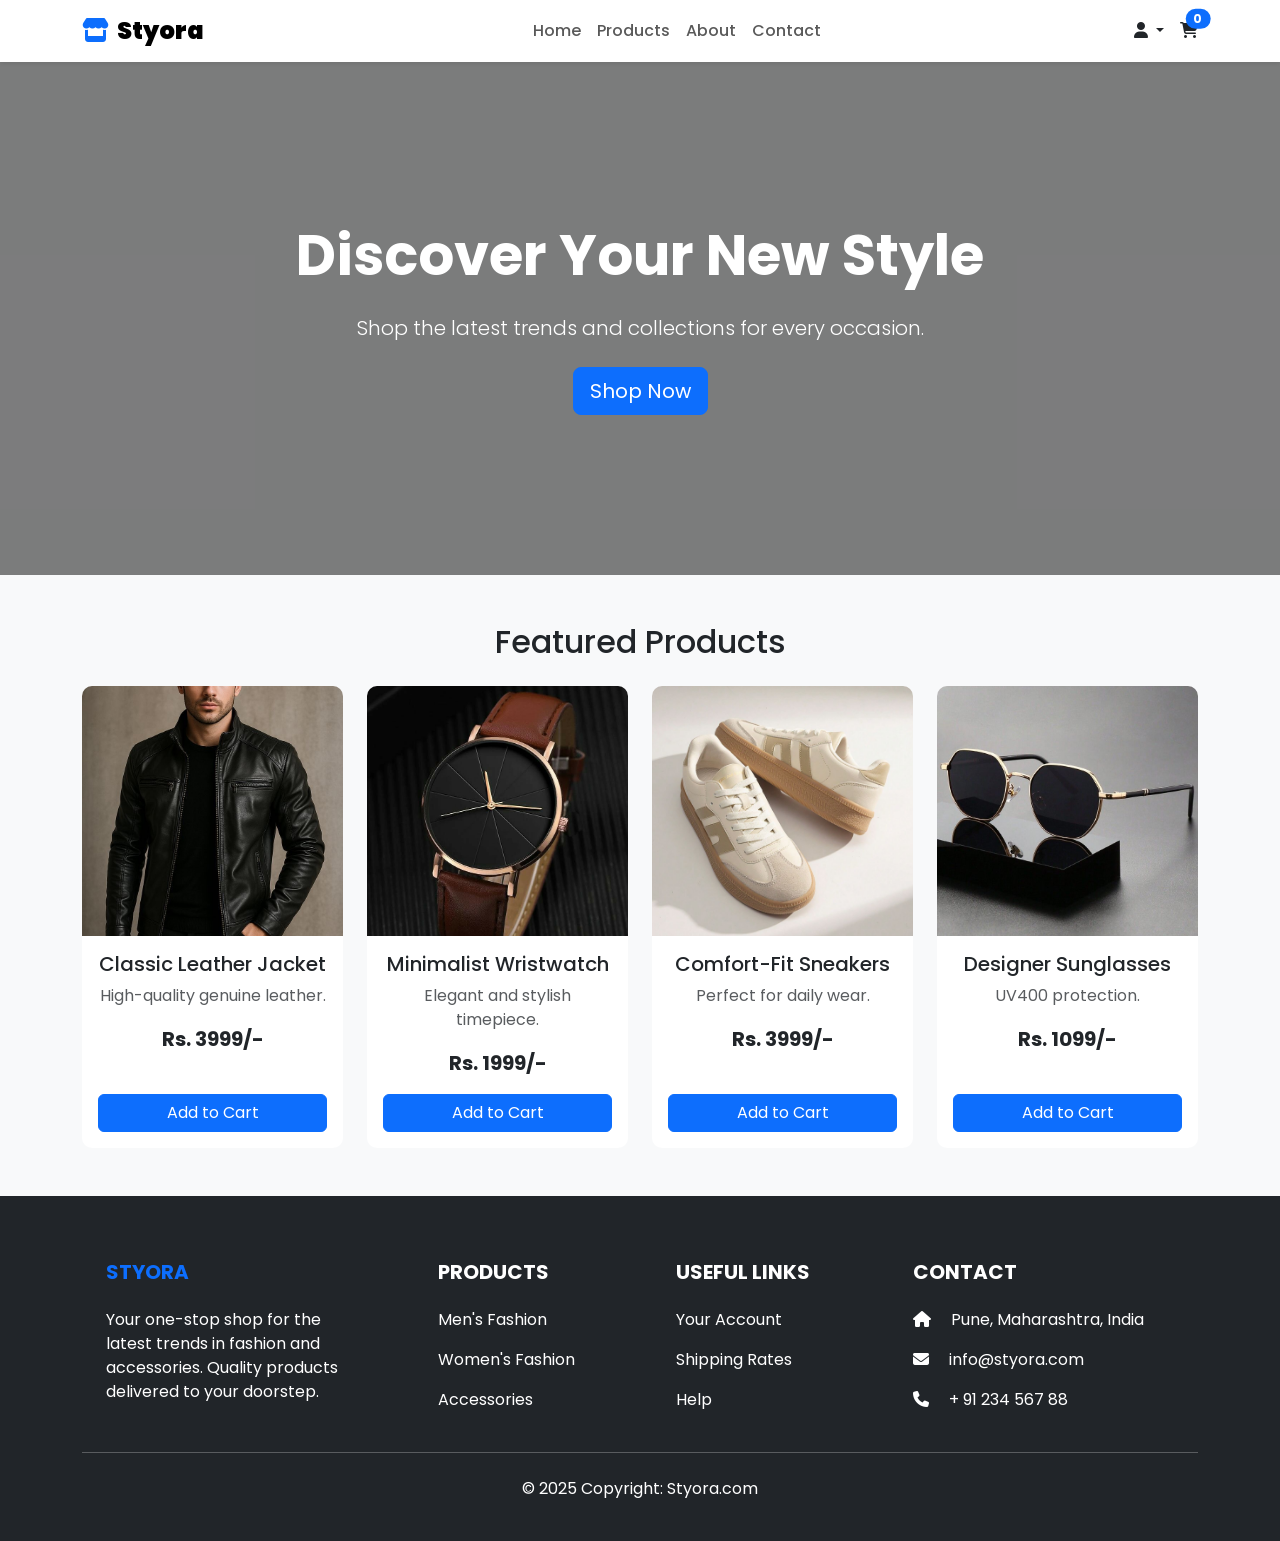
==== Frontend/index.html @ a78b172f "Initial commit" ====
<!DOCTYPE html>
<html lang="en">
<head>
    <meta charset="UTF-8">
    <meta name="viewport" content="width=device-width, initial-scale=1.0">
    <title>Styora - Modern E-commerce</title>
    <link href="https://cdn.jsdelivr.net/npm/bootstrap@5.3.3/dist/css/bootstrap.min.css" rel="stylesheet">
    <link rel="stylesheet" href="https://cdnjs.cloudflare.com/ajax/libs/font-awesome/6.5.1/css/all.min.css">
    <link href="https://fonts.googleapis.com/css2?family=Poppins:wght@300;400;500;600;700&display=swap" rel="stylesheet">
    <link rel="stylesheet" href="assets/style.css">
</head>
<body>

    <nav class="navbar navbar-expand-lg navbar-light bg-white shadow-sm sticky-top">
        <div class="container">
            <a class="navbar-brand" href="index.html">
                <i class="fa-solid fa-store me-2 text-primary"></i><strong>Styora</strong>
            </a>
            <button class="navbar-toggler" type="button" data-bs-toggle="collapse" data-bs-target="#navbarNav">
                <span class="navbar-toggler-icon"></span>
            </button>
            <div class="collapse navbar-collapse" id="navbarNav">
                <ul class="navbar-nav mx-auto">
                    <li class="nav-item"><a class="nav-link" href="index.html">Home</a></li>
                    <li class="nav-item"><a class="nav-link" href="products.html">Products</a></li>
                    <li class="nav-item"><a class="nav-link" href="about.html">About</a></li>
                    <li class="nav-item"><a class="nav-link" href="contact.html">Contact</a></li>
                </ul>
                <div class="d-flex align-items-center">
                    <div class="nav-item dropdown">
                        <a href="#" class="nav-link dropdown-toggle text-dark" id="profileDropdown" role="button" data-bs-toggle="dropdown" aria-expanded="false">
                            <i class="fa-solid fa-user"></i>
                        </a>
                        <ul class="dropdown-menu dropdown-menu-end" id="profileDropdownMenu" aria-labelledby="profileDropdown">
                            </ul>
                    </div>
                    <a href="cart.html" class="nav-link text-dark position-relative ms-3">
                        <i class="fa-solid fa-shopping-cart"></i>
                        <span class="badge bg-primary rounded-pill position-absolute top-0 start-100 translate-middle" id="cart-count">0</span>
                    </a>
                </div>
            </div>
        </div>
    </nav>

    <header class="hero-section text-white text-center">
        <div class="container">
            <h1 class="display-4 fw-bold">Discover Your New Style</h1>
            <p class="lead my-4">Shop the latest trends and collections for every occasion.</p>
            <a href="products.html" class="btn btn-primary btn-lg">Shop Now</a>
        </div>
    </header>

    <main class="container my-5">
        <section class="text-center">
            <h2 class="mb-4">Featured Products</h2>
            <div class="row g-4">
                
                <div class="col-md-6 col-lg-3">
                    <div class="card product-card h-100" data-id="1" data-name="Classic Leather Jacket" data-price="3999" data-image="assets/images/Leather_Jacket.jpg">
                        <img src="assets/images/Leather_Jacket.jpg" class="card-img-top" alt="Classic Leather Jacket">
                        <div class="card-body d-flex flex-column">
                            <h5 class="card-title">Classic Leather Jacket</h5>
                            <p class="card-text text-muted">High-quality genuine leather.</p>
                            <p class="card-text fs-5 fw-bold">Rs. 3999/-</p>
                            <button class="btn btn-primary mt-auto add-to-cart-btn">Add to Cart</button>
                        </div>
                    </div>
                </div>
                
                <div class="col-md-6 col-lg-3">
                    <div class="card product-card h-100" data-id="2" data-name="Minimalist Wristwatch" data-price="1999" data-image="assets/images/Wristwatch.jpg">
                        <img src="assets/images/Wristwatch.jpg" class="card-img-top" alt="Minimalist Wristwatch">
                        <div class="card-body d-flex flex-column">
                            <h5 class="card-title">Minimalist Wristwatch</h5>
                            <p class="card-text text-muted">Elegant and stylish timepiece.</p>
                            <p class="card-text fs-5 fw-bold">Rs. 1999/-</p>
                            <button class="btn btn-primary mt-auto add-to-cart-btn">Add to Cart</button>
                        </div>
                    </div>
                </div>
                
                <div class="col-md-6 col-lg-3">
                    <div class="card product-card h-100" data-id="3" data-name="Comfort-Fit Sneakers" data-price="3999" data-image="assets/images/Sneakers.jpg">
                        <img src="assets/images/Sneakers.jpg" class="card-img-top" alt="Comfort-Fit Sneakers">
                        <div class="card-body d-flex flex-column">
                            <h5 class="card-title">Comfort-Fit Sneakers</h5>
                            <p class="card-text text-muted">Perfect for daily wear.</p>
                            <p class="card-text fs-5 fw-bold">Rs. 3999/-</p>
                            <button class="btn btn-primary mt-auto add-to-cart-btn">Add to Cart</button>
                        </div>
                    </div>
                </div>
                
                <div class="col-md-6 col-lg-3">
                    <div class="card product-card h-100" data-id="4" data-name="Designer Sunglasses" data-price="1099" data-image="assets/images/Sunglasses.jpg">
                        <img src="assets/images/Sunglasses.jpg" class="card-img-top" alt="Designer Sunglasses">
                        <div class="card-body d-flex flex-column">
                            <h5 class="card-title">Designer Sunglasses</h5>
                            <p class="card-text text-muted">UV400 protection.</p>
                            <p class="card-text fs-5 fw-bold">Rs. 1099/-</p>
                            <button class="btn btn-primary mt-auto add-to-cart-btn">Add to Cart</button>
                        </div>
                    </div>
                </div>
            </div>
        </section>
    </main>
    
    <footer class="bg-dark text-white pt-5 pb-4">
        <div class="container text-center text-md-start">
            <div class="row">
                <div class="col-md-3 col-lg-3 col-xl-3 mx-auto mt-3">
                    <h5 class="text-uppercase mb-4 fw-bold text-primary">Styora</h5>
                    <p>Your one-stop shop for the latest trends in fashion and accessories. Quality products delivered to your doorstep.</p>
                </div>
                <div class="col-md-2 col-lg-2 col-xl-2 mx-auto mt-3">
                    <h5 class="text-uppercase mb-4 fw-bold">Products</h5>
                    <p><a href="#" class="text-white">Men's Fashion</a></p>
                    <p><a href="#" class="text-white">Women's Fashion</a></p>
                    <p><a href="#" class="text-white">Accessories</a></p>
                </div>
                <div class="col-md-3 col-lg-2 col-xl-2 mx-auto mt-3">
                    <h5 class="text-uppercase mb-4 fw-bold">Useful Links</h5>
                    <p><a href="#" class="text-white">Your Account</a></p>
                    <p><a href="#" class="text-white">Shipping Rates</a></p>
                    <p><a href="#" class="text-white">Help</a></p>
                </div>
                <div class="col-md-4 col-lg-3 col-xl-3 mx-auto mt-3">
                    <h5 class="text-uppercase mb-4 fw-bold">Contact</h5>
                    <p><i class="fas fa-home me-3"></i> Pune, Maharashtra, India</p>
                    <p><i class="fas fa-envelope me-3"></i> info@styora.com</p>
                    <p><i class="fas fa-phone me-3"></i> + 91 234 567 88</p>
                </div>
            </div>
            <hr class="my-4">
            <div class="text-center">
                <p>© 2025 Copyright: Styora.com</p>
            </div>
        </div>
    </footer>


    <script src="https://cdn.jsdelivr.net/npm/bootstrap@5.3.3/dist/js/bootstrap.bundle.min.js"></script>
    <script src="assets/js/script.js"></script> <script src="assets/js/auth.js"></script>
</body>
</html>
---- Frontend/assets/style.css ----
/* General Styling */
body {
    font-family: 'Poppins', sans-serif;
    background-color: #f8f9fa;
}

/* Navbar */
.navbar-brand {
    font-weight: 700;
    font-size: 1.5rem;
}

.nav-link {
    font-weight: 500;
}

.navbar .nav-link.active {
    color: #0d6efd !important; /* Bootstrap Primary Color */
}

/* Hero Section */
.hero-section {
    /* Updated with a more stable and relevant placeholder image */
    background: url('https://placehold.co/1600x800/333/FFF?text=Styora') no-repeat center center;
    background-size: cover;
    padding: 10rem 0;
    position: relative;
}

.hero-section::before {
    content: '';
    position: absolute;
    top: 0;
    left: 0;
    width: 100%;
    height: 100%;
    background-color: rgba(0, 0, 0, 0.5); /* Dark overlay */
}

.hero-section .container {
    position: relative;
    z-index: 2;
}

/* Product Card */
.product-card {
    border: none;
    border-radius: 10px;
    transition: transform 0.2s ease-in-out, box-shadow 0.2s ease-in-out;
}

.product-card:hover {
    transform: translateY(-5px);
    box-shadow: 0 8px 30px rgba(0, 0, 0, 0.1);
}

.product-card .card-img-top {
    border-top-left-radius: 10px;
    border-top-right-radius: 10px;
    object-fit: cover;
    height: 250px;
}

/* Cart Page */
.cart-item .remove-btn {
    padding: 0;
}


/* Footer */
footer a.text-white:hover {
    text-decoration: underline !important;
}
footer a {
    text-decoration: none;
}
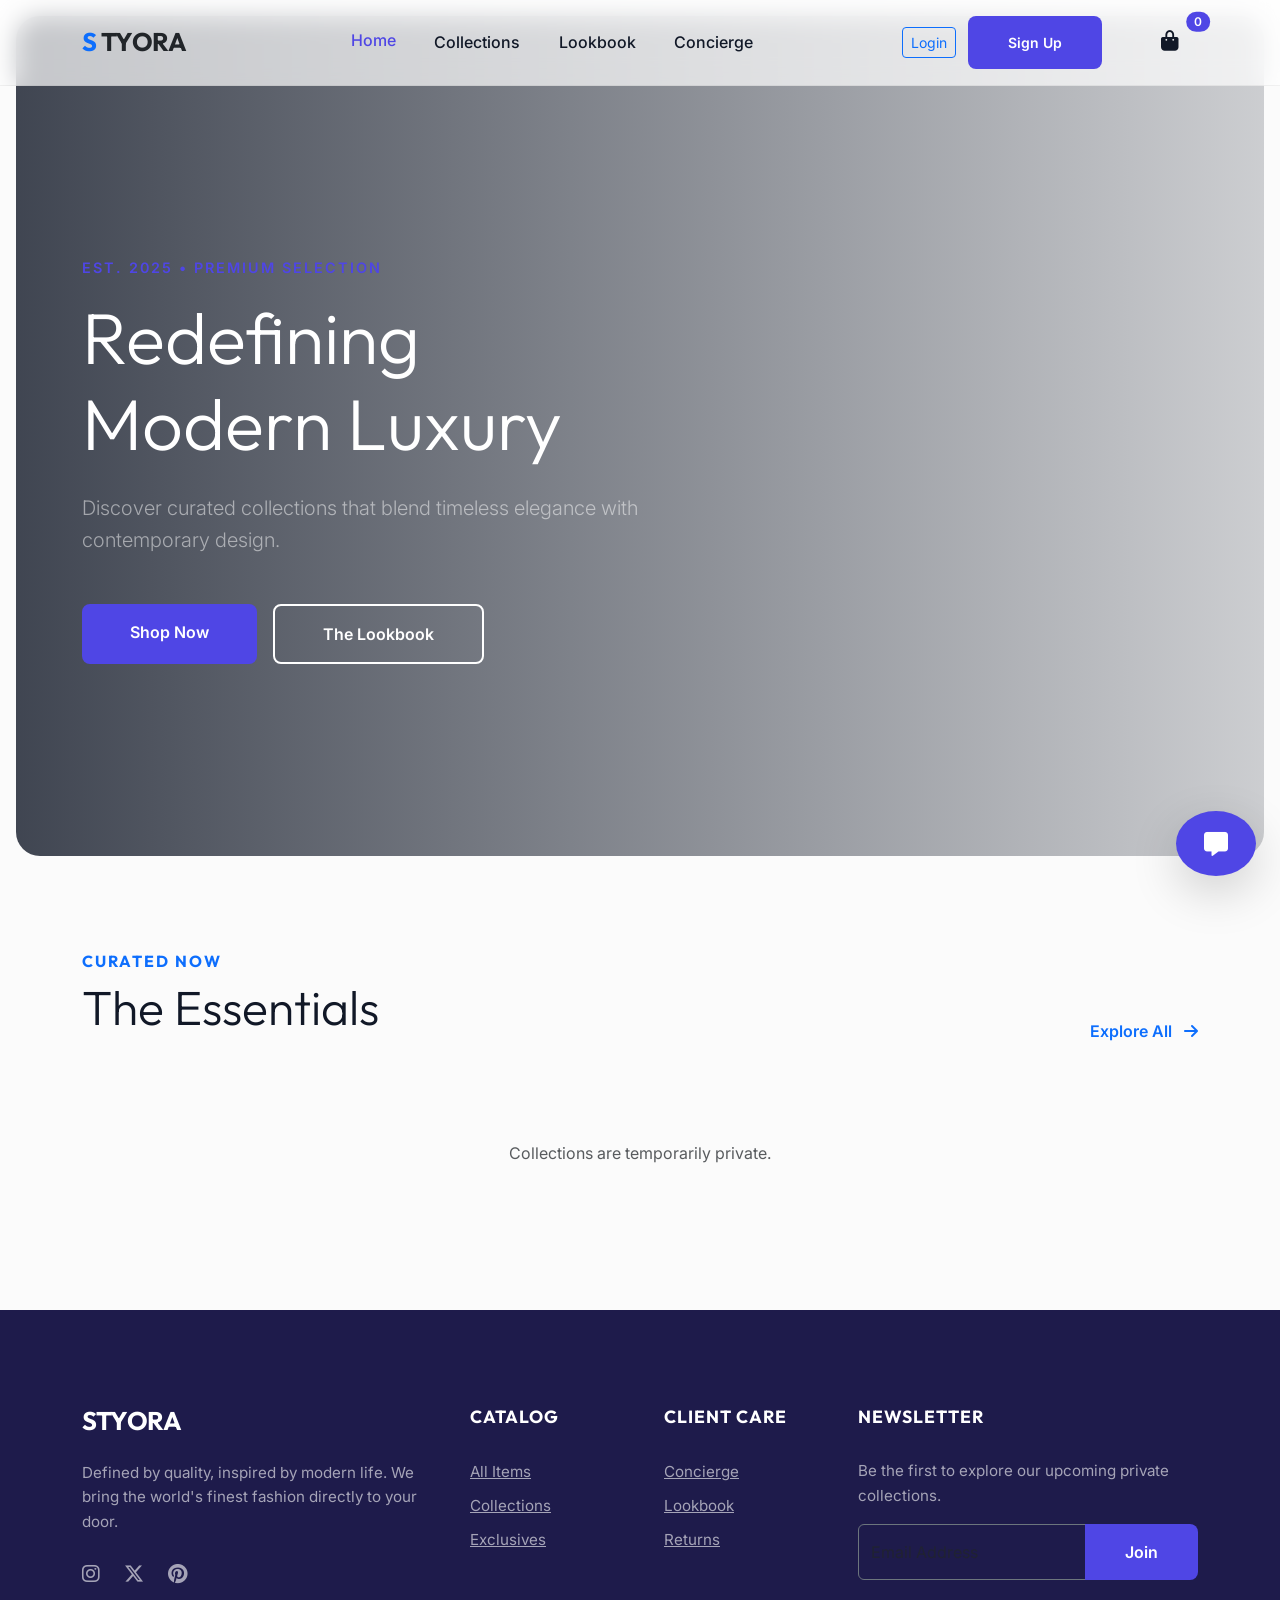
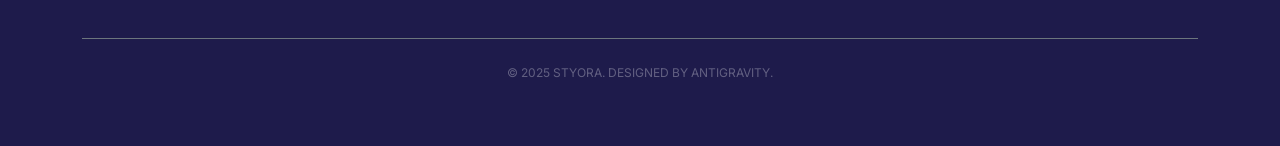
==== commit 6e7e45d4: "Update frontend UI and prepare PostgreSQL migration" ====
--- a/Frontend/index.html
+++ b/Frontend/index.html
@@ -1,147 +1,189 @@
 <!DOCTYPE html>
 <html lang="en">
+
 <head>
     <meta charset="UTF-8">
     <meta name="viewport" content="width=device-width, initial-scale=1.0">
-    <title>Styora - Modern E-commerce</title>
+    <title>Styora - Premium Modern E-commerce</title>
     <link href="https://cdn.jsdelivr.net/npm/bootstrap@5.3.3/dist/css/bootstrap.min.css" rel="stylesheet">
     <link rel="stylesheet" href="https://cdnjs.cloudflare.com/ajax/libs/font-awesome/6.5.1/css/all.min.css">
-    <link href="https://fonts.googleapis.com/css2?family=Poppins:wght@300;400;500;600;700&display=swap" rel="stylesheet">
+    <link rel="preconnect" href="https://fonts.googleapis.com">
+    <link rel="preconnect" href="https://fonts.gstatic.com" crossorigin>
+    <link
+        href="https://fonts.googleapis.com/css2?family=Outfit:wght@300;400;500;600;700&family=Inter:wght@300;400;500;600&display=swap"
+        rel="stylesheet">
     <link rel="stylesheet" href="assets/style.css">
 </head>
+
 <body>
 
-    <nav class="navbar navbar-expand-lg navbar-light bg-white shadow-sm sticky-top">
+    <nav class="navbar navbar-expand-lg fixed-top">
         <div class="container">
-            <a class="navbar-brand" href="index.html">
-                <i class="fa-solid fa-store me-2 text-primary"></i><strong>Styora</strong>
+            <a class="navbar-brand text-dark d-flex align-items-center" href="index.html">
+                <span class="text-primary me-1">S</span>TYORA
             </a>
-            <button class="navbar-toggler" type="button" data-bs-toggle="collapse" data-bs-target="#navbarNav">
-                <span class="navbar-toggler-icon"></span>
+            <button class="navbar-toggler border-0" type="button" data-bs-toggle="collapse" data-bs-target="#navbarNav">
+                <i class="fa-solid fa-bars-staggered"></i>
             </button>
             <div class="collapse navbar-collapse" id="navbarNav">
                 <ul class="navbar-nav mx-auto">
-                    <li class="nav-item"><a class="nav-link" href="index.html">Home</a></li>
-                    <li class="nav-item"><a class="nav-link" href="products.html">Products</a></li>
-                    <li class="nav-item"><a class="nav-link" href="about.html">About</a></li>
-                    <li class="nav-item"><a class="nav-link" href="contact.html">Contact</a></li>
+                    <li class="nav-item"><a class="nav-link active" href="index.html">Home</a></li>
+                    <li class="nav-item"><a class="nav-link" href="products.html">Collections</a></li>
+                    <li class="nav-item"><a class="nav-link" href="lookbook.html">Lookbook</a></li>
+                    <li class="nav-item"><a class="nav-link" href="concierge.html">Concierge</a></li>
                 </ul>
-                <div class="d-flex align-items-center">
+                <div class="d-flex align-items-center gap-4">
                     <div class="nav-item dropdown">
-                        <a href="#" class="nav-link dropdown-toggle text-dark" id="profileDropdown" role="button" data-bs-toggle="dropdown" aria-expanded="false">
-                            <i class="fa-solid fa-user"></i>
+                        <a href="#" class="nav-link p-0" id="profileDropdown" data-bs-toggle="dropdown">
+                            <i class="fa-regular fa-user fs-5"></i>
                         </a>
-                        <ul class="dropdown-menu dropdown-menu-end" id="profileDropdownMenu" aria-labelledby="profileDropdown">
-                            </ul>
+                        <ul class="dropdown-menu dropdown-menu-end shadow-lg border-0" id="profileDropdownMenu"></ul>
                     </div>
-                    <a href="cart.html" class="nav-link text-dark position-relative ms-3">
-                        <i class="fa-solid fa-shopping-cart"></i>
-                        <span class="badge bg-primary rounded-pill position-absolute top-0 start-100 translate-middle" id="cart-count">0</span>
+                    <a href="cart.html" class="nav-link p-0 position-relative">
+                        <i class="fa-solid fa-bag-shopping fs-5"></i>
+                        <span class="badge bg-primary rounded-pill position-absolute top-0 start-100 translate-middle"
+                            id="cart-count">0</span>
                     </a>
                 </div>
             </div>
         </div>
     </nav>
 
-    <header class="hero-section text-white text-center">
-        <div class="container">
-            <h1 class="display-4 fw-bold">Discover Your New Style</h1>
-            <p class="lead my-4">Shop the latest trends and collections for every occasion.</p>
-            <a href="products.html" class="btn btn-primary btn-lg">Shop Now</a>
+    <header class="hero-section"
+        style="background-image: url('C:/Users/YOGESH/.gemini/antigravity/brain/adc1d906-38cc-4165-9a96-99c6a6ed5b30/modern_fashion_hero_1773557108265.png');">
+        <div class="hero-overlay"></div>
+        <div class="container pt-5">
+            <div class="hero-content">
+                <p class="hero-tagline mb-3">Est. 2025 • Premium Selection</p>
+                <h1 class="display-2 mb-4 text-white">Redefining<br>Modern Luxury</h1>
+                <p class="lead mb-5 text-white-50">Discover curated collections that blend timeless elegance with
+                    contemporary design.</p>
+                <div class="d-flex gap-3">
+                    <a href="products.html" class="btn btn-primary px-5">Shop Now</a>
+                    <a href="lookbook.html" class="btn btn-outline-white px-5">The Lookbook</a>
+                </div>
+            </div>
         </div>
     </header>
 
-    <main class="container my-5">
-        <section class="text-center">
-            <h2 class="mb-4">Featured Products</h2>
-            <div class="row g-4">
-                
-                <div class="col-md-6 col-lg-3">
-                    <div class="card product-card h-100" data-id="1" data-name="Classic Leather Jacket" data-price="3999" data-image="assets/images/Leather_Jacket.jpg">
-                        <img src="assets/images/Leather_Jacket.jpg" class="card-img-top" alt="Classic Leather Jacket">
-                        <div class="card-body d-flex flex-column">
-                            <h5 class="card-title">Classic Leather Jacket</h5>
-                            <p class="card-text text-muted">High-quality genuine leather.</p>
-                            <p class="card-text fs-5 fw-bold">Rs. 3999/-</p>
-                            <button class="btn btn-primary mt-auto add-to-cart-btn">Add to Cart</button>
-                        </div>
+    <main class="container my-5 pt-5">
+        <section>
+            <div class="d-flex justify-content-between align-items-end mb-5">
+                <div>
+                    <h6 class="text-primary text-uppercase letter-spacing-2 mb-2">Curated Now</h6>
+                    <h2 class="display-5">The Essentials</h2>
+                </div>
+                <a href="products.html" class="text-primary text-decoration-none fw-600">Explore All <i
+                        class="fa-solid fa-arrow-right ms-2"></i></a>
+            </div>
+
+            <div class="row g-4" id="essentials-container">
+                <!-- Dynamically seeded from backend signatures -->
+                <div class="col-12 text-center py-5">
+                    <div class="spinner-border text-primary opacity-25" role="status"></div>
+                </div>
+            </div>
+        </section>
+
+        <!-- AI Recommendations Section -->
+        <section id="ai-recommendations" class="mt-5 pt-5" style="display: none;">
+            <div class="p-5 border-0 bg-white">
+                <div class="container-fluid py-2">
+                    <div class="mb-5 text-center">
+                        <h6 class="text-primary text-uppercase letter-spacing-2 mb-2">Tailored Selection</h6>
+                        <h2 class="display-6">Selected For You</h2>
+                        <p class="text-muted">Our AI analyzed your style profile to curate these matches.</p>
                     </div>
-                </div>
-                
-                <div class="col-md-6 col-lg-3">
-                    <div class="card product-card h-100" data-id="2" data-name="Minimalist Wristwatch" data-price="1999" data-image="assets/images/Wristwatch.jpg">
-                        <img src="assets/images/Wristwatch.jpg" class="card-img-top" alt="Minimalist Wristwatch">
-                        <div class="card-body d-flex flex-column">
-                            <h5 class="card-title">Minimalist Wristwatch</h5>
-                            <p class="card-text text-muted">Elegant and stylish timepiece.</p>
-                            <p class="card-text fs-5 fw-bold">Rs. 1999/-</p>
-                            <button class="btn btn-primary mt-auto add-to-cart-btn">Add to Cart</button>
-                        </div>
-                    </div>
-                </div>
-                
-                <div class="col-md-6 col-lg-3">
-                    <div class="card product-card h-100" data-id="3" data-name="Comfort-Fit Sneakers" data-price="3999" data-image="assets/images/Sneakers.jpg">
-                        <img src="assets/images/Sneakers.jpg" class="card-img-top" alt="Comfort-Fit Sneakers">
-                        <div class="card-body d-flex flex-column">
-                            <h5 class="card-title">Comfort-Fit Sneakers</h5>
-                            <p class="card-text text-muted">Perfect for daily wear.</p>
-                            <p class="card-text fs-5 fw-bold">Rs. 3999/-</p>
-                            <button class="btn btn-primary mt-auto add-to-cart-btn">Add to Cart</button>
-                        </div>
-                    </div>
-                </div>
-                
-                <div class="col-md-6 col-lg-3">
-                    <div class="card product-card h-100" data-id="4" data-name="Designer Sunglasses" data-price="1099" data-image="assets/images/Sunglasses.jpg">
-                        <img src="assets/images/Sunglasses.jpg" class="card-img-top" alt="Designer Sunglasses">
-                        <div class="card-body d-flex flex-column">
-                            <h5 class="card-title">Designer Sunglasses</h5>
-                            <p class="card-text text-muted">UV400 protection.</p>
-                            <p class="card-text fs-5 fw-bold">Rs. 1099/-</p>
-                            <button class="btn btn-primary mt-auto add-to-cart-btn">Add to Cart</button>
-                        </div>
-                    </div>
+                    <div class="row g-4" id="recommendations-container"></div>
                 </div>
             </div>
         </section>
     </main>
-    
-    <footer class="bg-dark text-white pt-5 pb-4">
-        <div class="container text-center text-md-start">
-            <div class="row">
-                <div class="col-md-3 col-lg-3 col-xl-3 mx-auto mt-3">
-                    <h5 class="text-uppercase mb-4 fw-bold text-primary">Styora</h5>
-                    <p>Your one-stop shop for the latest trends in fashion and accessories. Quality products delivered to your doorstep.</p>
+
+    <footer>
+        <div class="container">
+            <div class="row g-5">
+                <div class="col-lg-4">
+                    <h5 class="navbar-brand text-white mb-4">STYORA</h5>
+                    <p class="mb-4">Defined by quality, inspired by modern life. We bring the world's finest fashion
+                        directly to your door.</p>
+                    <div class="d-flex gap-4">
+                        <a href="#" class="fs-5"><i class="fa-brands fa-instagram"></i></a>
+                        <a href="#" class="fs-5"><i class="fa-brands fa-x-twitter"></i></a>
+                        <a href="#" class="fs-5"><i class="fa-brands fa-pinterest"></i></a>
+                    </div>
                 </div>
-                <div class="col-md-2 col-lg-2 col-xl-2 mx-auto mt-3">
-                    <h5 class="text-uppercase mb-4 fw-bold">Products</h5>
-                    <p><a href="#" class="text-white">Men's Fashion</a></p>
-                    <p><a href="#" class="text-white">Women's Fashion</a></p>
-                    <p><a href="#" class="text-white">Accessories</a></p>
+                <div class="col-6 col-lg-2">
+                    <h5>Catalog</h5>
+                    <ul class="list-unstyled">
+                        <li class="mb-2"><a href="products.html">All Items</a></li>
+                        <li class="mb-2"><a href="products.html">Collections</a></li>
+                        <li class="mb-2"><a href="products.html">Exclusives</a></li>
+                    </ul>
                 </div>
-                <div class="col-md-3 col-lg-2 col-xl-2 mx-auto mt-3">
-                    <h5 class="text-uppercase mb-4 fw-bold">Useful Links</h5>
-                    <p><a href="#" class="text-white">Your Account</a></p>
-                    <p><a href="#" class="text-white">Shipping Rates</a></p>
-                    <p><a href="#" class="text-white">Help</a></p>
+                <div class="col-6 col-lg-2">
+                    <h5>Client Care</h5>
+                    <ul class="list-unstyled">
+                        <li class="mb-2"><a href="concierge.html">Concierge</a></li>
+                        <li class="mb-2"><a href="lookbook.html">Lookbook</a></li>
+                        <li class="mb-2"><a href="#">Returns</a></li>
+                    </ul>
                 </div>
-                <div class="col-md-4 col-lg-3 col-xl-3 mx-auto mt-3">
-                    <h5 class="text-uppercase mb-4 fw-bold">Contact</h5>
-                    <p><i class="fas fa-home me-3"></i> Pune, Maharashtra, India</p>
-                    <p><i class="fas fa-envelope me-3"></i> info@styora.com</p>
-                    <p><i class="fas fa-phone me-3"></i> + 91 234 567 88</p>
+                <div class="col-lg-4">
+                    <h5>Newsletter</h5>
+                    <p>Be the first to explore our upcoming private collections.</p>
+                    <div class="input-group">
+                        <input type="email" class="form-control bg-transparent border-secondary text-white"
+                            placeholder="Email Address">
+                        <button class="btn btn-primary">Join</button>
+                    </div>
                 </div>
             </div>
-            <hr class="my-4">
-            <div class="text-center">
-                <p>© 2025 Copyright: Styora.com</p>
+            <div class="border-top border-secondary mt-5 pt-4 text-center">
+                <p class="extra-small mb-0 opacity-50">© 2025 STYORA. DESIGNED BY ANTIGRAVITY.</p>
             </div>
         </div>
     </footer>
 
+    <!-- 💬 AI Chat Widget 2.0 -->
+    <div id="chat-widget" class="position-fixed bottom-0 end-0 m-4" style="z-index: 1050;">
+        <button id="chat-toggle"
+            class="btn btn-primary rounded-circle shadow-lg d-flex align-items-center justify-content-center">
+            <i class="fa-solid fa-message fs-4"></i>
+        </button>
+
+        <div id="chat-window" class="card shadow-lg border-0 d-none"
+            style="bottom: 85px; position: absolute; right: 0;">
+            <div class="card-header bg-primary text-white d-flex justify-content-between align-items-center p-3">
+                <div class="d-flex align-items-center">
+                    <i class="fa-solid fa-sparkles me-2"></i>
+                    <span class="fw-600">Styora Concierge</span>
+                </div>
+                <button id="chat-close" class="btn btn-sm text-white border-0"><i
+                        class="fa-solid fa-xmark"></i></button>
+            </div>
+            <div id="chat-messages" class="card-body overflow-auto bg-light p-4" style="font-size: 0.95rem;">
+                <div class="message-bot mb-3">
+                    <div class="p-3 rounded bg-white shadow-sm border border-light">
+                        Greetings. I am your Styora style assistant. How may I elevate your shopping experience today?
+                    </div>
+                </div>
+            </div>
+            <div class="card-footer p-3 bg-white border-subtle">
+                <div class="input-group">
+                    <input type="text" id="chat-input" class="form-control border-light"
+                        placeholder="Inquire about styles...">
+                    <button id="chat-send" class="btn btn-primary"><i class="fa-solid fa-paper-plane"></i></button>
+                </div>
+            </div>
+        </div>
+    </div>
 
     <script src="https://cdn.jsdelivr.net/npm/bootstrap@5.3.3/dist/js/bootstrap.bundle.min.js"></script>
-    <script src="assets/js/script.js"></script> <script src="assets/js/auth.js"></script>
+    <script src="assets/js/script.js"></script>
+    <script src="assets/js/auth.js"></script>
+    <script src="assets/js/recommendations.js"></script>
+    <script src="assets/js/chatbot.js"></script>
 </body>
+
 </html>
--- a/Frontend/assets/style.css
+++ b/Frontend/assets/style.css
@@ -1,76 +1,321 @@
-/* General Styling */
+@import url('https://fonts.googleapis.com/css2?family=Outfit:wght@300;400;500;600;700&family=Inter:wght@300;400;500;600&display=swap');
+
+:root {
+    --primary-color: #4f46e5;
+    --primary-hover: #4338ca;
+    --secondary-color: #1e1b4b;
+    --background-color: #fbfbfb;
+    --text-main: #111827;
+    --text-muted: #6b7280;
+    --glass-bg: rgba(255, 255, 255, 0.7);
+    --border-color: rgba(0, 0, 0, 0.05);
+    --shadow-soft: 0 4px 20px rgba(0, 0, 0, 0.03);
+    --shadow-hover: 0 10px 40px rgba(79, 70, 229, 0.1);
+    --radius-sm: 8px;
+    --radius-md: 14px;
+    --radius-lg: 24px;
+}
+
+/* Base Styles */
 body {
-    font-family: 'Poppins', sans-serif;
-    background-color: #f8f9fa;
+    font-family: 'Inter', sans-serif;
+    color: var(--text-main);
+    background-color: var(--background-color);
+    line-height: 1.6;
+    overflow-x: hidden;
+}
+
+h1,
+h2,
+h3,
+h4,
+h5,
+h6,
+.navbar-brand {
+    font-family: 'Outfit', sans-serif;
+    font-weight: 700;
 }
 
 /* Navbar */
+.navbar {
+    background: var(--glass-bg);
+    backdrop-filter: blur(12px);
+    -webkit-backdrop-filter: blur(12px);
+    border-bottom: 1px solid var(--border-color);
+    padding: 1rem 0;
+    transition: all 0.3s ease;
+}
+
 .navbar-brand {
-    font-weight: 700;
-    font-size: 1.5rem;
+    font-size: 1.6rem;
+    letter-spacing: -0.5px;
 }
 
 .nav-link {
     font-weight: 500;
-}
-
-.navbar .nav-link.active {
-    color: #0d6efd !important; /* Bootstrap Primary Color */
-}
-
-/* Hero Section */
+    color: var(--text-main) !important;
+    padding: 0.5rem 1.2rem !important;
+    transition: color 0.3s ease, transform 0.3s ease;
+    display: inline-block;
+}
+
+.nav-link:hover,
+.nav-link.active {
+    color: var(--primary-color) !important;
+    transform: translateY(-2px);
+}
+
+.badge.bg-primary {
+    background-color: var(--primary-color) !important;
+    font-weight: 600;
+}
+
+/* Hero Section 2.0 */
 .hero-section {
-    /* Updated with a more stable and relevant placeholder image */
-    background: url('https://placehold.co/1600x800/333/FFF?text=Styora') no-repeat center center;
+    position: relative;
+    padding: 12rem 0;
     background-size: cover;
-    padding: 10rem 0;
-    position: relative;
-}
-
-.hero-section::before {
-    content: '';
+    background-position: center;
+    border-radius: var(--radius-lg);
+    margin: 1rem;
+    overflow: hidden;
+    color: white;
+}
+
+.hero-overlay {
     position: absolute;
     top: 0;
     left: 0;
     width: 100%;
     height: 100%;
-    background-color: rgba(0, 0, 0, 0.5); /* Dark overlay */
-}
-
-.hero-section .container {
+    background: linear-gradient(90deg, rgba(17, 24, 39, 0.8) 0%, rgba(17, 24, 39, 0.2) 100%);
+}
+
+.hero-content {
     position: relative;
     z-index: 2;
-}
-
-/* Product Card */
+    max-width: 600px;
+}
+
+.hero-tagline {
+    font-weight: 600;
+    text-transform: uppercase;
+    letter-spacing: 2px;
+    color: var(--primary-color);
+    font-size: 0.9rem;
+}
+
+/* Buttons */
+.btn-primary {
+    background-color: var(--primary-color);
+    border: none;
+    padding: 1rem 2.5rem;
+    border-radius: var(--radius-sm);
+    font-weight: 600;
+    transition: all 0.3s cubic-bezier(0.4, 0, 0.2, 1);
+}
+
+.btn-primary:hover {
+    background-color: var(--primary-hover);
+    transform: translateY(-2px);
+    box-shadow: 0 4px 15px rgba(79, 70, 229, 0.4);
+}
+
+.btn-outline-white {
+    border: 2px solid white;
+    color: white;
+    padding: 1rem 2.5rem;
+    border-radius: var(--radius-sm);
+    font-weight: 600;
+    transition: all 0.3s ease;
+}
+
+.btn-outline-white:hover {
+    background: white;
+    color: var(--text-main);
+}
+
+/* Cards */
 .product-card {
-    border: none;
+    background: white;
+    border: 1px solid var(--border-color);
+    border-radius: var(--radius-md);
+    transition: all 0.4s ease;
+    overflow: hidden;
+}
+
+.product-card:hover {
+    transform: translateY(-10px);
+    box-shadow: var(--shadow-hover);
+    border-color: rgba(79, 70, 229, 0.2);
+}
+
+.product-card .card-img-top {
+    height: 350px;
+    object-fit: cover;
+    transition: transform 0.6s ease;
+}
+
+.product-card:hover .card-img-top {
+    transform: scale(1.05);
+}
+
+.product-card .card-body {
+    padding: 1.5rem;
+    transition: transform 0.4s ease, opacity 0.4s ease;
+}
+
+.product-card .card-title {
+    font-size: 1.25rem;
+    margin-bottom: 0.5rem;
+    transition: color 0.3s ease;
+}
+
+.product-card:hover .card-title {
+    color: var(--primary-color);
+}
+
+.product-card .price-tag {
+    font-size: 1.4rem;
+    font-weight: 700;
+    color: var(--primary-color);
+}
+
+/* Recommendations Section 2.0 */
+#ai-recommendations .p-5 {
+    border-radius: var(--radius-lg);
+    border: none !important;
+    background: linear-gradient(135deg, #f8faff 0%, #ffffff 100%) !important;
+}
+
+.recommendation-card {
+    border-radius: var(--radius-md) !important;
+    border: 1px solid rgba(0, 0, 0, 0.03) !important;
+    transition: all 0.3s ease;
+}
+
+.recommendation-card:hover {
+    box-shadow: var(--shadow-hover) !important;
+}
+
+/* Footer 2.0 */
+footer {
+    background-color: var(--secondary-color) !important;
+    padding-top: 6rem !important;
+    padding-bottom: 4rem !important;
+    margin-top: 5rem;
+}
+
+footer h5 {
+    color: white;
+    margin-bottom: 2rem;
+    font-size: 1.1rem;
+    text-transform: uppercase;
+    letter-spacing: 1px;
+}
+
+footer p,
+footer a {
+    color: rgba(255, 255, 255, 0.6) !important;
+    font-size: 0.95rem;
+    transition: all 0.2s ease;
+}
+
+footer a:hover {
+    color: white !important;
+    text-decoration: none !important;
+    padding-left: 5px;
+}
+
+/* AI Chat Widget Overhaul */
+#chat-toggle {
+    width: 65px;
+    height: 65px;
+    background-color: var(--primary-color) !important;
+    box-shadow: 0 5px 25px rgba(79, 70, 229, 0.4);
+}
+
+#chat-window {
+    width: 400px;
+    height: 550px;
+    border-radius: var(--radius-lg);
+    box-shadow: 0 15px 50px rgba(0, 0, 0, 0.15);
+}
+
+/* Scrollbar Style */
+::-webkit-scrollbar {
+    width: 8px;
+}
+
+::-webkit-scrollbar-track {
+    background: #f1f1f1;
+}
+
+::-webkit-scrollbar-thumb {
+    background: #ccc;
     border-radius: 10px;
-    transition: transform 0.2s ease-in-out, box-shadow 0.2s ease-in-out;
-}
-
-.product-card:hover {
-    transform: translateY(-5px);
-    box-shadow: 0 8px 30px rgba(0, 0, 0, 0.1);
-}
-
-.product-card .card-img-top {
-    border-top-left-radius: 10px;
-    border-top-right-radius: 10px;
-    object-fit: cover;
-    height: 250px;
-}
-
-/* Cart Page */
-.cart-item .remove-btn {
-    padding: 0;
-}
-
-
-/* Footer */
-footer a.text-white:hover {
-    text-decoration: underline !important;
-}
-footer a {
-    text-decoration: none;
+}
+
+::-webkit-scrollbar-thumb:hover {
+    background: var(--primary-color);
+}
+
+/* Cart & Checkout Specifics */
+.cart-item {
+    background: white;
+    padding: 1.5rem;
+    border-radius: var(--radius-md);
+    border: 1px solid var(--border-color);
+    margin-bottom: 1.5rem;
+    transition: all 0.3s ease;
+}
+
+.cart-item:hover {
+    box-shadow: var(--shadow-soft);
+}
+
+.summary-card {
+    background: white;
+    border: 1px solid var(--border-color);
+    border-radius: var(--radius-lg);
+    padding: 2.5rem;
+    position: sticky;
+    top: 100px;
+}
+
+.checkout-form .form-control,
+.checkout-form .form-select {
+    border-radius: var(--radius-sm);
+    padding: 0.8rem 1rem;
+    border-color: #e5e7eb;
+    background-color: #f9fafb;
+}
+
+.checkout-form .form-control:focus,
+.checkout-form .form-select:focus {
+    border-color: var(--primary-color);
+    background-color: white;
+    box-shadow: 0 0 0 4px rgba(79, 70, 229, 0.1);
+}
+
+.checkout-form label {
+    font-weight: 500;
+    margin-bottom: 0.5rem;
+    color: var(--text-main);
+}
+
+.letter-spacing-1 {
+    letter-spacing: 1px;
+}
+
+.letter-spacing-2 {
+    letter-spacing: 2px;
+}
+
+.fw-600 {
+    font-weight: 600;
+}
+
+.extra-small {
+    font-size: 0.75rem;
 }
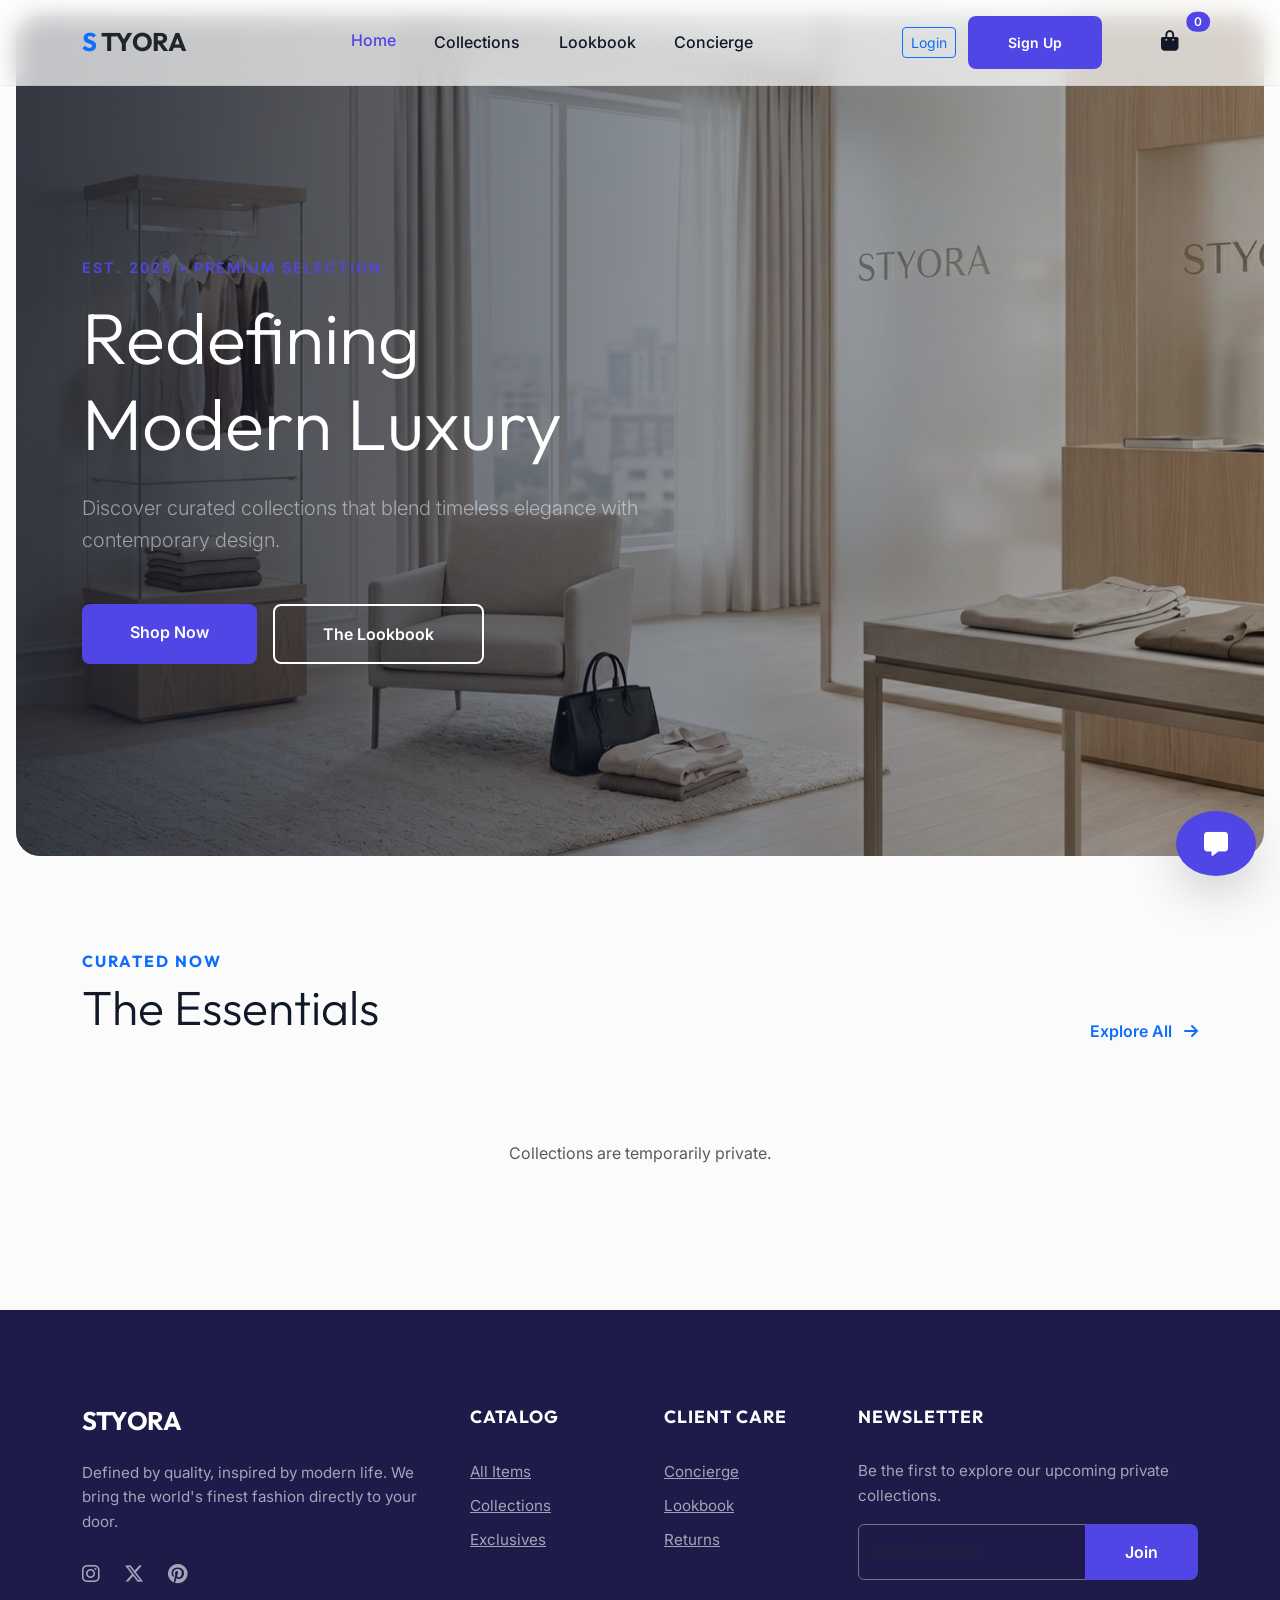
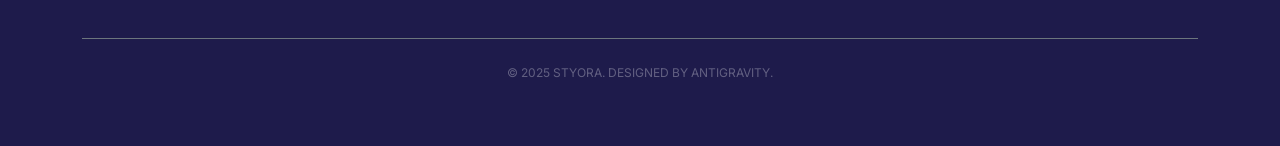
==== commit 122a1e0e: "Fixed backend and frontend integration" ====
--- a/Frontend/index.html
+++ b/Frontend/index.html
@@ -49,8 +49,7 @@
         </div>
     </nav>
 
-    <header class="hero-section"
-        style="background-image: url('C:/Users/YOGESH/.gemini/antigravity/brain/adc1d906-38cc-4165-9a96-99c6a6ed5b30/modern_fashion_hero_1773557108265.png');">
+    <header class="hero-section" style="background-image: url('assets/images/hero-image.webp');">
         <div class="hero-overlay"></div>
         <div class="container pt-5">
             <div class="hero-content">
@@ -180,10 +179,10 @@
     </div>
 
     <script src="https://cdn.jsdelivr.net/npm/bootstrap@5.3.3/dist/js/bootstrap.bundle.min.js"></script>
-    <script src="assets/js/script.js"></script>
-    <script src="assets/js/auth.js"></script>
-    <script src="assets/js/recommendations.js"></script>
-    <script src="assets/js/chatbot.js"></script>
+    <script type="module" src="assets/js/script.js"></script>
+    <script type="module" src="assets/js/auth.js"></script>
+    <script type="module" src="assets/js/recommendations.js"></script>
+    <script type="module" src="assets/js/chatbot.js"></script>
 </body>
 
 </html>
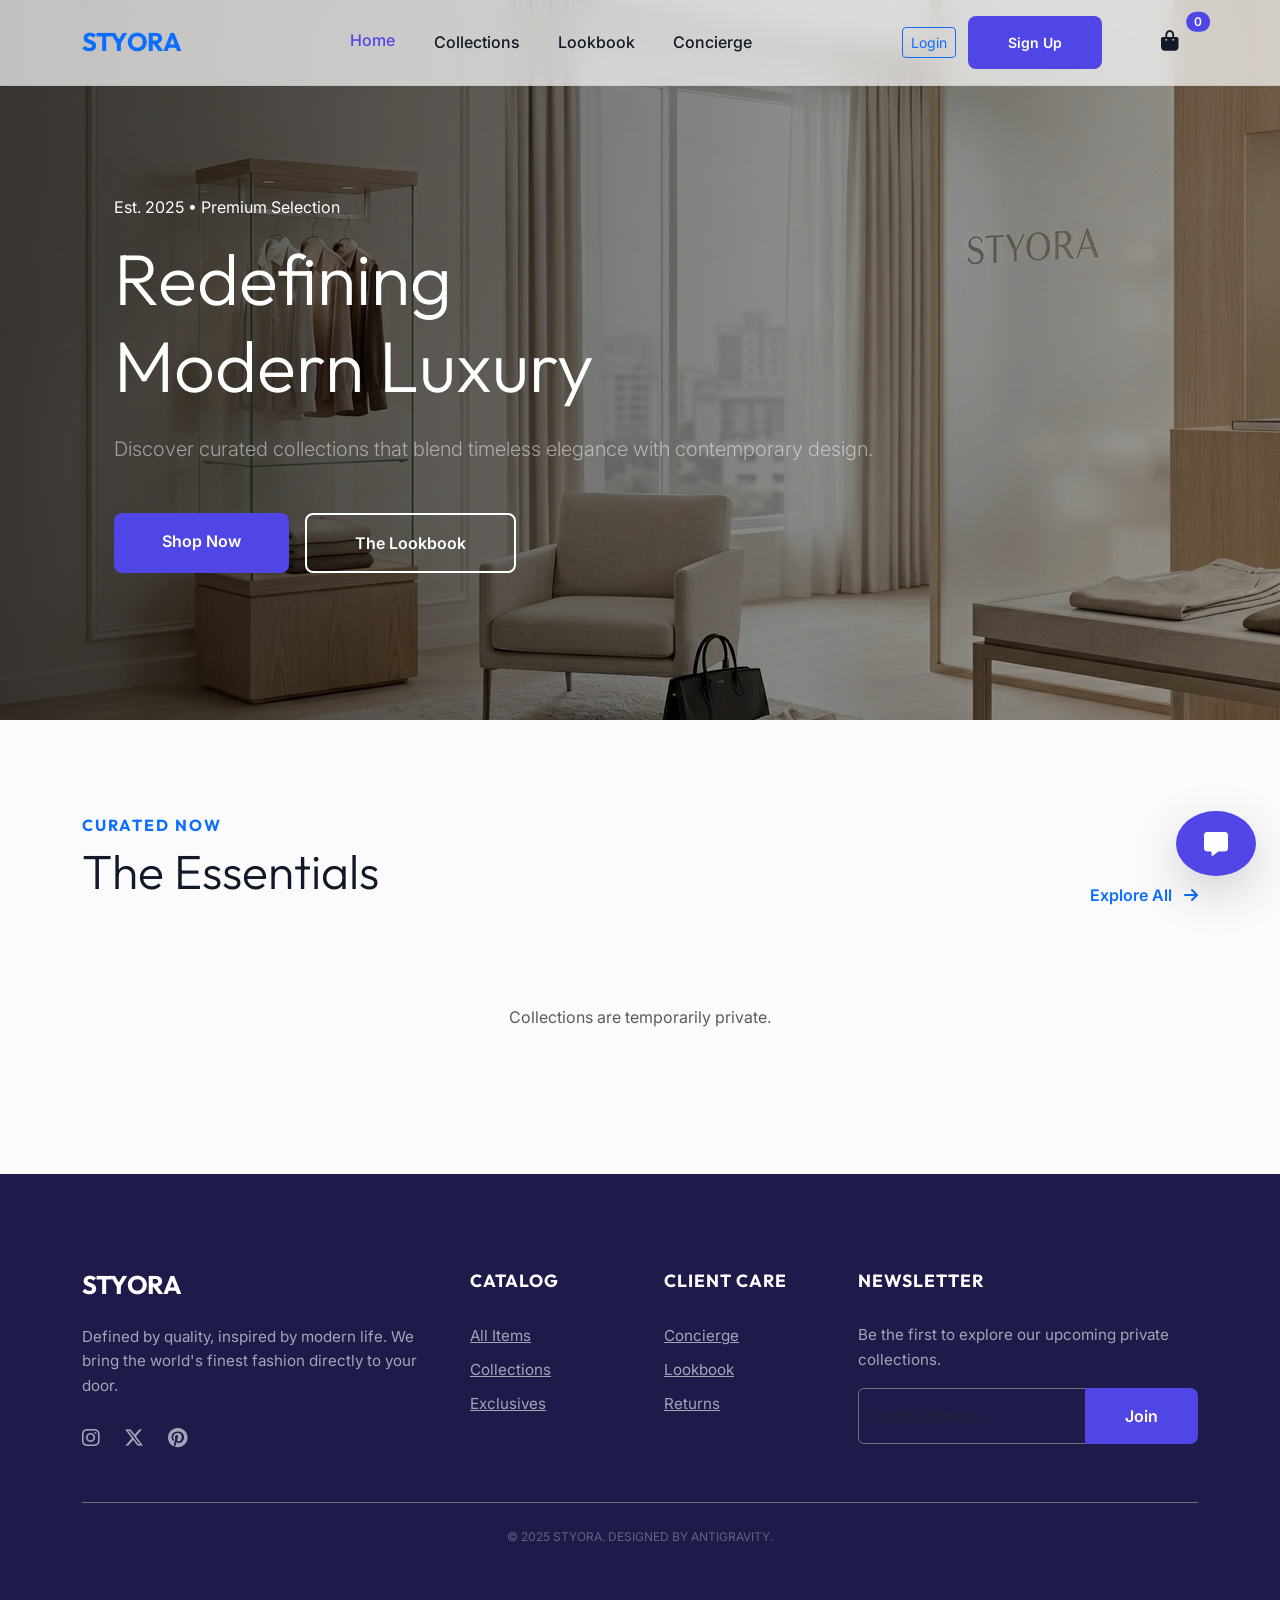
==== commit dd2b596b: "Fixed name" ====
--- a/Frontend/index.html
+++ b/Frontend/index.html
@@ -20,7 +20,7 @@
     <nav class="navbar navbar-expand-lg fixed-top">
         <div class="container">
             <a class="navbar-brand text-dark d-flex align-items-center" href="index.html">
-                <span class="text-primary me-1">S</span>TYORA
+                <span class="text-primary me-1">STYORA
             </a>
             <button class="navbar-toggler border-0" type="button" data-bs-toggle="collapse" data-bs-target="#navbarNav">
                 <i class="fa-solid fa-bars-staggered"></i>
--- a/Frontend/assets/style.css
+++ b/Frontend/assets/style.css
@@ -1,4 +1,13 @@
 @import url('https://fonts.googleapis.com/css2?family=Outfit:wght@300;400;500;600;700&family=Inter:wght@300;400;500;600&display=swap');
+
+/* 1. Global Reset to kill the horizontal scroll */
+html,
+body {
+    max-width: 100%;
+    overflow-x: hidden;
+    margin: 0;
+    padding: 0;
+}
 
 :root {
     --primary-color: #4f46e5;
@@ -70,16 +79,47 @@
     font-weight: 600;
 }
 
-/* Hero Section 2.0 */
 .hero-section {
     position: relative;
-    padding: 12rem 0;
+    min-height: 80vh;
+    display: flex;
+    align-items: center;
+    margin: 0;
+    width: 100%;
+    overflow: hidden;
+    /* CRITICAL: This hides the part of the image outside the screen */
+    color: white;
+    background: #000;
+    /* Fallback color */
+}
+
+/* We create a pseudo-element for the background so only the image moves, not the text */
+.hero-section::before {
+    content: "";
+    position: absolute;
+    top: 0;
+    left: 0;
+    width: 150%;
+    /* Image is wider than the screen to allow for sliding */
+    height: 100%;
+    background-image: url('assets/images/hero-image.webp');
     background-size: cover;
     background-position: center;
-    border-radius: var(--radius-lg);
-    margin: 1rem;
-    overflow: hidden;
-    color: white;
+    background-repeat: no-repeat;
+    z-index: 0;
+    /* The Animation */
+    animation: panHero 20s ease-in-out infinite alternate;
+}
+
+@keyframes panHero {
+    0% {
+        transform: translateX(0) scale(1);
+    }
+
+    100% {
+        transform: translateX(-20%) scale(1.1);
+        /* Slides left and zooms in slightly */
+    }
 }
 
 .hero-overlay {
@@ -88,21 +128,29 @@
     left: 0;
     width: 100%;
     height: 100%;
-    background: linear-gradient(90deg, rgba(17, 24, 39, 0.8) 0%, rgba(17, 24, 39, 0.2) 100%);
+    background: linear-gradient(to right, rgba(0, 0, 0, 0.7) 0%, rgba(0, 0, 0, 0.3) 100%);
+    z-index: 1;
+    /* Sits above the moving image */
 }
 
 .hero-content {
     position: relative;
     z-index: 2;
-    max-width: 600px;
-}
-
-.hero-tagline {
-    font-weight: 600;
-    text-transform: uppercase;
-    letter-spacing: 2px;
-    color: var(--primary-color);
-    font-size: 0.9rem;
+    /* Sits above the overlay */
+    padding: 2rem;
+}
+
+@media (max-width: 576px) {
+    .hero-content {
+        max-width: 100%;
+        text-align: center;
+        padding: 1.5rem;
+    }
+
+    .hero-content h1 {
+        font-size: 2.2rem !important;
+        /* Ensures text stays inside the screen */
+    }
 }
 
 /* Buttons */
@@ -318,4 +366,94 @@
 
 .extra-small {
     font-size: 0.75rem;
+}
+
+/* --- RESPONSIVE AUTO-ADJUSTMENTS --- */
+
+/* 1. Responsive Typography (Fluid Scale) */
+@media (max-width: 768px) {
+    .display-2 {
+        font-size: 2.5rem !important;
+    }
+
+    .display-5 {
+        font-size: 2rem !important;
+    }
+
+    .hero-section {
+        padding: 6rem 0;
+        margin: 0;
+        border-radius: 0;
+    }
+
+    .hero-content {
+        text-align: center;
+        margin: 0 auto;
+    }
+}
+
+/* 2. Navbar Mobile Adjustments */
+@media (max-width: 991px) {
+    .navbar {
+        padding: 0.5rem 0;
+    }
+
+    .nav-link {
+        padding: 0.8rem 1rem !important;
+        border-bottom: 1px solid var(--border-color);
+    }
+
+    .navbar-collapse {
+        background: white;
+        margin-top: 1rem;
+        border-radius: var(--radius-md);
+        padding: 1rem;
+        box-shadow: var(--shadow-hover);
+    }
+}
+
+/* 3. Product Image Height Fix for Mobile */
+@media (max-width: 576px) {
+    .product-card .card-img-top {
+        height: 280px;
+    }
+
+    .product-card .card-body {
+        padding: 1rem;
+    }
+}
+
+#chat-window {
+    width: 320px !important;
+    /* Set a fixed width for mobile */
+    max-width: 85vw;
+    /* Ensure it doesn't exceed screen width */
+    height: 450px;
+    right: 20px;
+    bottom: 90px;
+    position: fixed;
+    display: flex;
+    flex-direction: column;
+    /* Ensure the internal text doesn't squish */
+    overflow: hidden;
+}
+
+/* Ensure the header and footer inside the chat don't collapse */
+#chat-window .card-header,
+#chat-window .card-footer {
+    width: 100%;
+    flex-shrink: 0;
+}
+
+/* 5. Utility: Responsive Spacing */
+.py-responsive {
+    padding-top: 3rem;
+    padding-bottom: 3rem;
+}
+
+@media (min-width: 768px) {
+    .py-responsive {
+        padding-top: 6rem;
+        padding-bottom: 6rem;
+    }
 }
